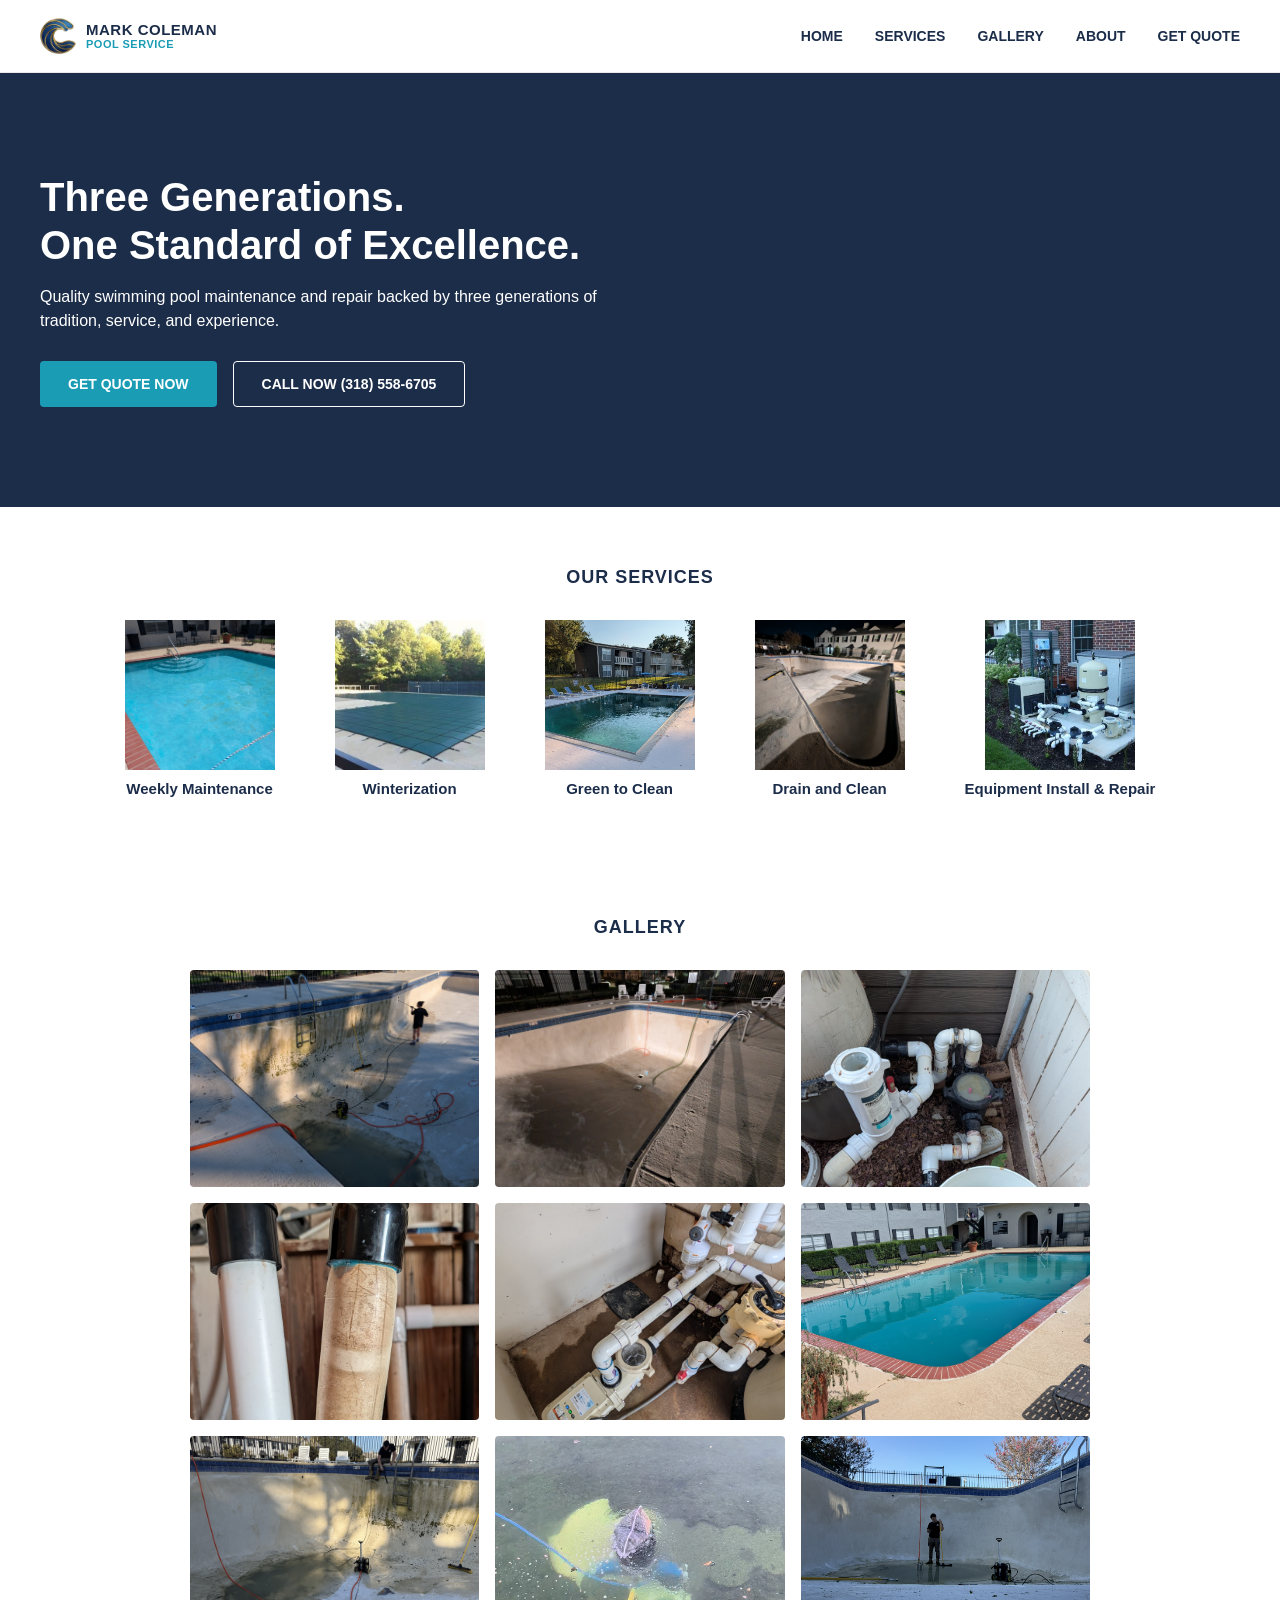
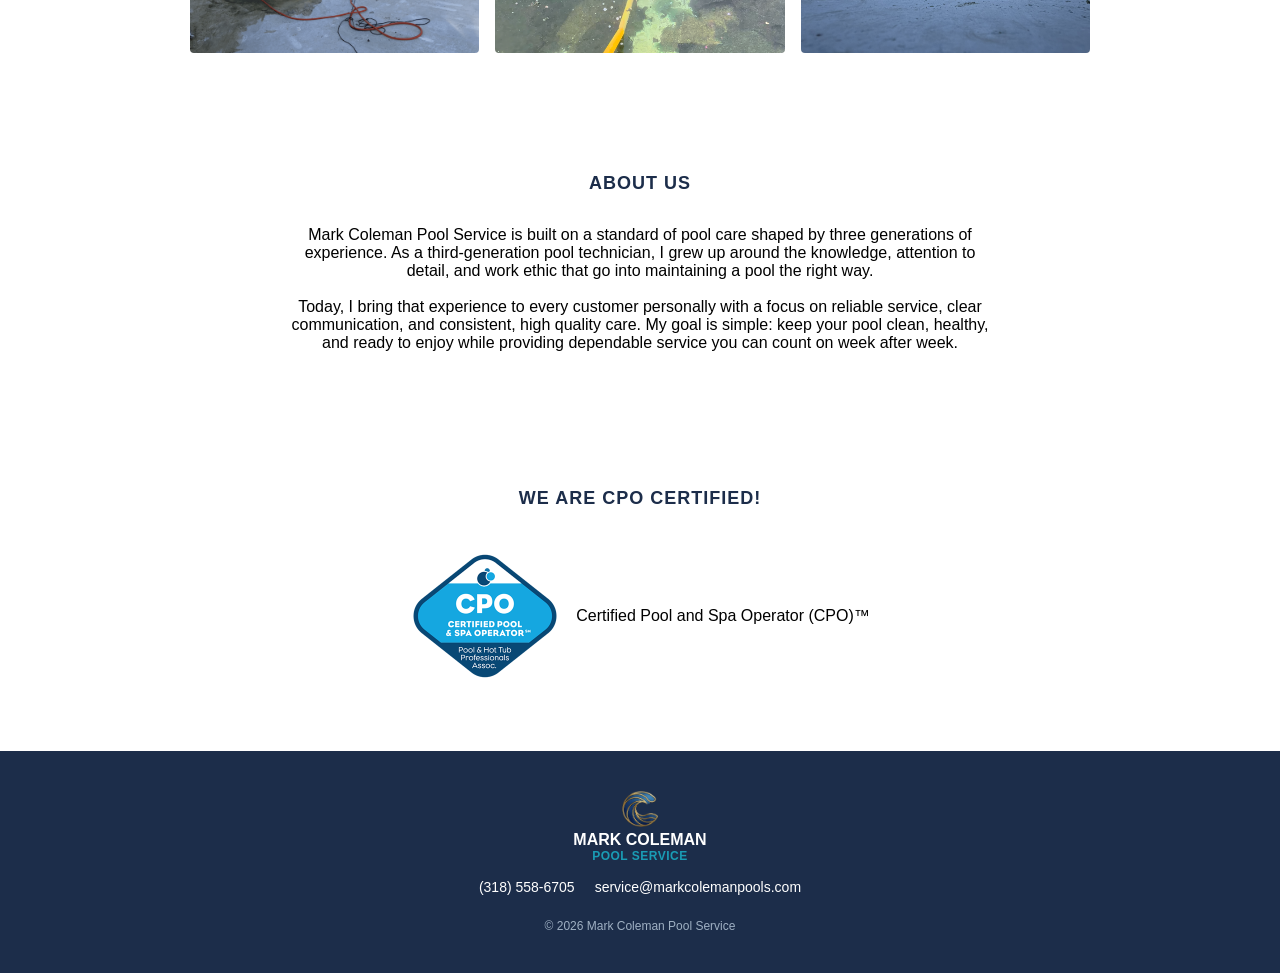
==== index.html @ 645c1453 "fixed phone number" ====
<!DOCTYPE html>
<html lang="en">
    <head>
        <meta name="viewport" content="width=device-width, initial-scale=1.0">
        <meta charset="UTF-8">
        <title>Home - Mark Coleman Pool Service</title>
        <link rel="stylesheet" href="style.css">
    </head>
    <body>
        <header>
            <a href="index.html" class="logo">
                <img class="logo-mark" src="images/logo.png" alt="Mark Coleman Pool Service">
                <span class="logo-text">
                    <span class="top">MARK COLEMAN</span>
                    <span class="bottom">POOL SERVICE</span>
                </span>
            </a>

            <button class="menu-toggle" id="menuToggle" aria-label="Toggle menu" aria-expanded="false">
                <span></span><span></span><span></span>
            </button>

            <nav id="mainNav">
                <ul>
                    <li><a href="#home">HOME</a></li>
                    <li><a href="#services">SERVICES</a></li>
                    <li><a href="#gallery">GALLERY</a></li>
                    <li><a href="#about">ABOUT</a></li>
                    <li><a href="getquote.html">GET QUOTE</a></li>
                </ul>
            </nav>
        </header>

        <section class="hero" id="home">
            <div class="hero-content">
                <h1>Three Generations.<br>One Standard of Excellence.</h1>
                <p>Quality swimming pool maintenance and repair backed by three generations of tradition, service, and experience.</p>
                <div class="hero-buttons">
                    <a href="getquote.html" class="btn btn-primary">GET QUOTE NOW</a>
                    <a href="tel:+13185586705" class="btn btn-outline">CALL NOW (318) 558-6705</a>
                </div>
            </div>
        </section>

        <section class="services" id="services">
            <div class="services-col">
                <h2>OUR SERVICES</h2>
                <div class="services-grid">
                    <div class="services-item">
                        <img src="images/weekly_maintenance.png">
                        <span>Weekly Maintenance</span>
                    </div>
                    <div class="services-item">
                        <img src="images/winterization.jpg">
                        <span>Winterization</span>
                    </div>
                    <div class="services-item">
                        <img src="images/greenclean.jpg">
                        <span>Green to Clean</span>
                    </div>
                    <div class="services-item">
                        <img src="images/drainclean.jpg">
                        <span>Drain and Clean</span>
                    </div>
                    <div class="services-item">
                        <img src="images/install.jpg">
                        <span>Equipment Install & Repair</span>
                    </div>
                </div>
            </div>
        </section>

        <section class="gallery" id="gallery">
            <h2>GALLERY</h2>
            <div class="gallery-grid">
                <img src="images/gal_1.jpg" alt="Pool Project">
                <img src="images/gal_2.jpg" alt="Pool Project">
                <img src="images/gal_3.jpg" alt="Pool Project">
                <img src="images/gal_4.jpg" alt="Pool Project">
                <img src="images/gal_5.jpg" alt="Pool Project">
                <img src="images/gal_6.jpg" alt="Pool Project">
                <img src="images/gal_7.png" alt="Pool Project">
                <img src="images/gal_8.png" alt="Pool Project">
                <img src="images/gal_9.jpg" alt="Pool Project">
            </div>
        </section>

        <section class="about" id="about">
            <div class="about-content">
                <h2>ABOUT US</h2>
                <p>Mark Coleman Pool Service is built on a standard of pool care shaped by three generations of experience. As a third-generation pool technician, I grew up around the knowledge, attention to detail, and work ethic that go into maintaining a pool the right way.<br><br>Today, I bring that experience to every customer personally with a focus on reliable service, clear communication, and consistent, high quality care. My goal is simple: keep your pool clean, healthy, and ready to enjoy while providing dependable service you can count on week after week.</p>
            </div>
        </section>
        <section class="cert">
            <h2>WE ARE CPO CERTIFIED!</h2>
            <div class="cert-content">
                <img src="images/cpo.png" alt="CPO Cert">
                <p>Certified Pool and Spa Operator (CPO)™</p>
            </div>
        </section>
        <footer id="contact">
            <div class="footer-content">
                <div class="footer-brand">
                    <img src="images/logo.png" alt="logo">
                    <span class="top">MARK COLEMAN</span>
                    <span class="bottom">POOL SERVICE</span>
                </div>
                <div class="footer-contact">
                    <a href="tel:+13185586705">(318) 558-6705</a>
                    <a href="mailto:service@markcolemanpools.com">service@markcolemanpools.com</a>
                </div>
            </div>
            <p class="footer-copy">© 2026 Mark Coleman Pool Service</p>
        </footer>


        <script src="script.js"></script>
    </body>
</html>
---- style.css ----
html{
    scroll-behavior: smooth;
}

:root{
    --navy: #1c2d4a;
    --teal: #1a9cb5;
    --teal-dark: #0e7f94;
    --border: #eaeaea;
}
* {
    box-sizing: border-box;
}

html, body{
    height: 100%;
    margin: 0;
}

body {
    margin: 0;
    font-family: 'Segoe UI', Arial, sans-serif;
    display: flex;
    flex-direction: column;
    min-height: 100vh;
}


header {
    display: flex;
    align-items: center;
    justify-content: space-between;
    padding: 18px 40px;
    background: #fff;
    border-bottom: 1px solid var(--border)
}

/* Logo */
.logo{
    display: flex;
    align-items: center;
    gap: 10px;
    text-decoration: none;
}
.logo-mark{
    width: 36px;
    height: 36px;
    flex-shrink: 0;
}

.logo-text{
    display: flex;
    flex-direction: column;
    line-height: 1.1;
}

.logo-text .top{
    font-weight: 700;
    font-size: 15px;
    color: var(--navy);
    letter-spacing: 0.5px;
}

.logo-text .bottom{
    font-weight: 700;
    font-size: 11px;
    color: var(--teal);
    letter-spacing: 0.5px;
}

.menu-toggle{
    display: none;
    flex-direction: column;
    gap: 5px;
    background: none;
    border: none;
    cursor: pointer;
    padding: 4px;
}

.menu-toggle span{
    width: 24px;
    height: 2px;
    background: var(--navy)
}

nav ul{
    display: flex;
    list-style: none;
    margin: 0;
    padding: 0;
    gap: 32px;
}

nav a{
    text-decoration: none;
    font-size: 14px;
    font-weight: 600;
    color: var(--navy);
    padding-bottom: 6px;
}

nav a.active{
    color: var(--teal);
    border-bottom: 2px solid var(--teal);
}

nav a:hover{
    color: var(--teal-dark)
}

@media (max-width: 760px) {
    nav{
        position: absolute;
        top: 68px;
        left: 0;
        right: 0;
        background: #fff;
        border-bottom: 1px solid var(--border);
        display: none;
    }

    nav.open {
        display: block;
    }

    nav ul{
        flex-direction: column;
        padding: 16px 40px;
        gap: 16px;
    }

    .menu-toggle{
        display: flex;
    }
}

.hero{
    position: relative;
    background: var(--navy);
    color: #fff;
    padding: 100px 40px;
}

.hero-content{
    max-width: 560px;
}

.hero h1{
    font-size: 40px;
    line-height: 1.2;
    margin: 0 0 16px;
}

.hero p{
    font-size: 16px;
    line-height: 1.5;
    margin: 0 0 28px;
}

.hero-buttons{
    display: flex;
    gap: 16px;
}

.btn{
    padding: 14px 28px;
    border-radius: 4px;
    font-weight: 600;
    font-size: 14px;
    text-decoration: none;
    display: inline-flex;
    align-items: center;
}

.btn-primary{
    background: var(--teal);
    color: #fff;
}

.btn-primary:hover{
    background: var(--teal-dark);
}

.btn-outline{
    border: 1.5px solid #fff;
    color: #fff;
}

section h2 {
    text-align: center;
    font-size: 18px;
    letter-spacing: 1px;
    color: var(--navy);
    margin: 0 0 32px;
}

.services{
    padding: 60px 40px;
}

.services-grid{
    display: flex;
    justify-content: center;
    flex-wrap: wrap;
    gap: 60px;
}

@media (max-width: 600px) {
    .services-grid{
        gap: 30px;
    }
}

.services-item{
    display: flex;
    flex-direction: column;
    align-items: center;
    gap: 10px;
}

.services-item img{
    width: 150px;
    height: 150px;
}

.services-item span{
    font-size: 15px;
    font-weight: 600;
    color: var(--navy);    
}

.gallery{
    padding: 60px 40px;
}

.gallery-grid{
    display: grid;
    grid-template-columns: repeat(3, 1fr);
    gap: 16px;
    max-width: 900px;
    margin: 0 auto;
}

.gallery-grid img {
    width: 100%;
    aspect-ratio: 4 / 3;
    object-fit: cover;
    border-radius: 4px;
}

.about{
    padding: 60px 40px;
}

.about-content{
    max-width: 700px;
    margin: 0 auto;
    text-align: center;
}

.cert{
    padding: 60px 40px;
}

.cert-content{
    display:flex;
    align-items: center;
    justify-content: center;
    gap: 16px;
    max-width: 700px;
    margin: 0 auto;
}

.cert img{
    height: 150px;
    width: 150px;
}

footer {
    background: var(--navy);
    color: #fff;
    padding: 40px;
    text-align: center;
    flex: 1;
}

footer img{
    height: 36px;
    width: 36px;
}

.footer-content {
    display: flex;
    flex-direction: column;
    align-items: center;
    gap: 16px;
}

.footer-brand .top {
    display: block;
    font-weight: 700;
    font-size: 16px;
}

.footer-brand .bottom {
    display: block;
    font-weight: 700;
    font-size: 12px;
    color: var(--teal);
    letter-spacing: 0.5px;
}

.footer-contact,
.footer-social {
    display: flex;
    gap: 20px;
}

.footer-contact a,
.footer-social a {
    color: #fff;
    text-decoration: none;
    font-size: 14px;
}

.footer-contact a:hover,
.footer-social a:hover {
    color: var(--teal);
}

.footer-copy {
    margin: 24px 0 0;
    font-size: 12px;
    color: #9fb0c3;
}

.contact {
    padding: 60px 40px;
    background: #f7f9fa;
}

.contact p{
    text-align: center;
    margin: 0;
    padding-bottom: 30px;
}

.contact-form {
    max-width: 460px;
    margin: 0 auto;
    display: flex;
    flex-direction: column;
    gap: 20px;
    background: #fff;
    padding: 40px 36px;
    border-radius: 40px 6px 6px 6px;
    box-shadow: 0 12px 30px rgba(28, 45, 74, 0.1);
}
 
.form-field label {
    display: block;
    font-size: 13px;
    font-weight: 700;
    color: var(--navy);
    margin-bottom: 8px;
}
 
.input-icon {
    position: relative;
    display: flex;
    align-items: center;
}
 
.input-icon svg {
    position: absolute;
    left: 12px;
    width: 16px;
    height: 16px;
    color: var(--teal);
    pointer-events: none;
}
 
.contact-form input {
    width: 100%;
    padding: 12px 14px 12px 38px;
}
 
.contact-form textarea {
    width: 100%;
    padding: 12px 14px;
}
 
.contact-form input,
.contact-form textarea {
    border: 1px solid var(--border);
    border-radius: 4px;
    font-family: inherit;
    font-size: 14px;
    color: var(--navy);
    background: #fff;
    box-shadow: inset 0 1px 2px rgba(0,0,0,0.04);
}
 
.contact-form input::placeholder,
.contact-form textarea::placeholder {
    color: #9aa5b1;
}
 
.contact-form input:focus,
.contact-form textarea:focus {
    outline: none;
    border-color: var(--teal);
    box-shadow: 0 0 0 3px rgba(26, 156, 181, 0.15);
}
 
.contact-form button {
    border: none;
    cursor: pointer;
    align-self: center;
    margin-top: 6px;
}
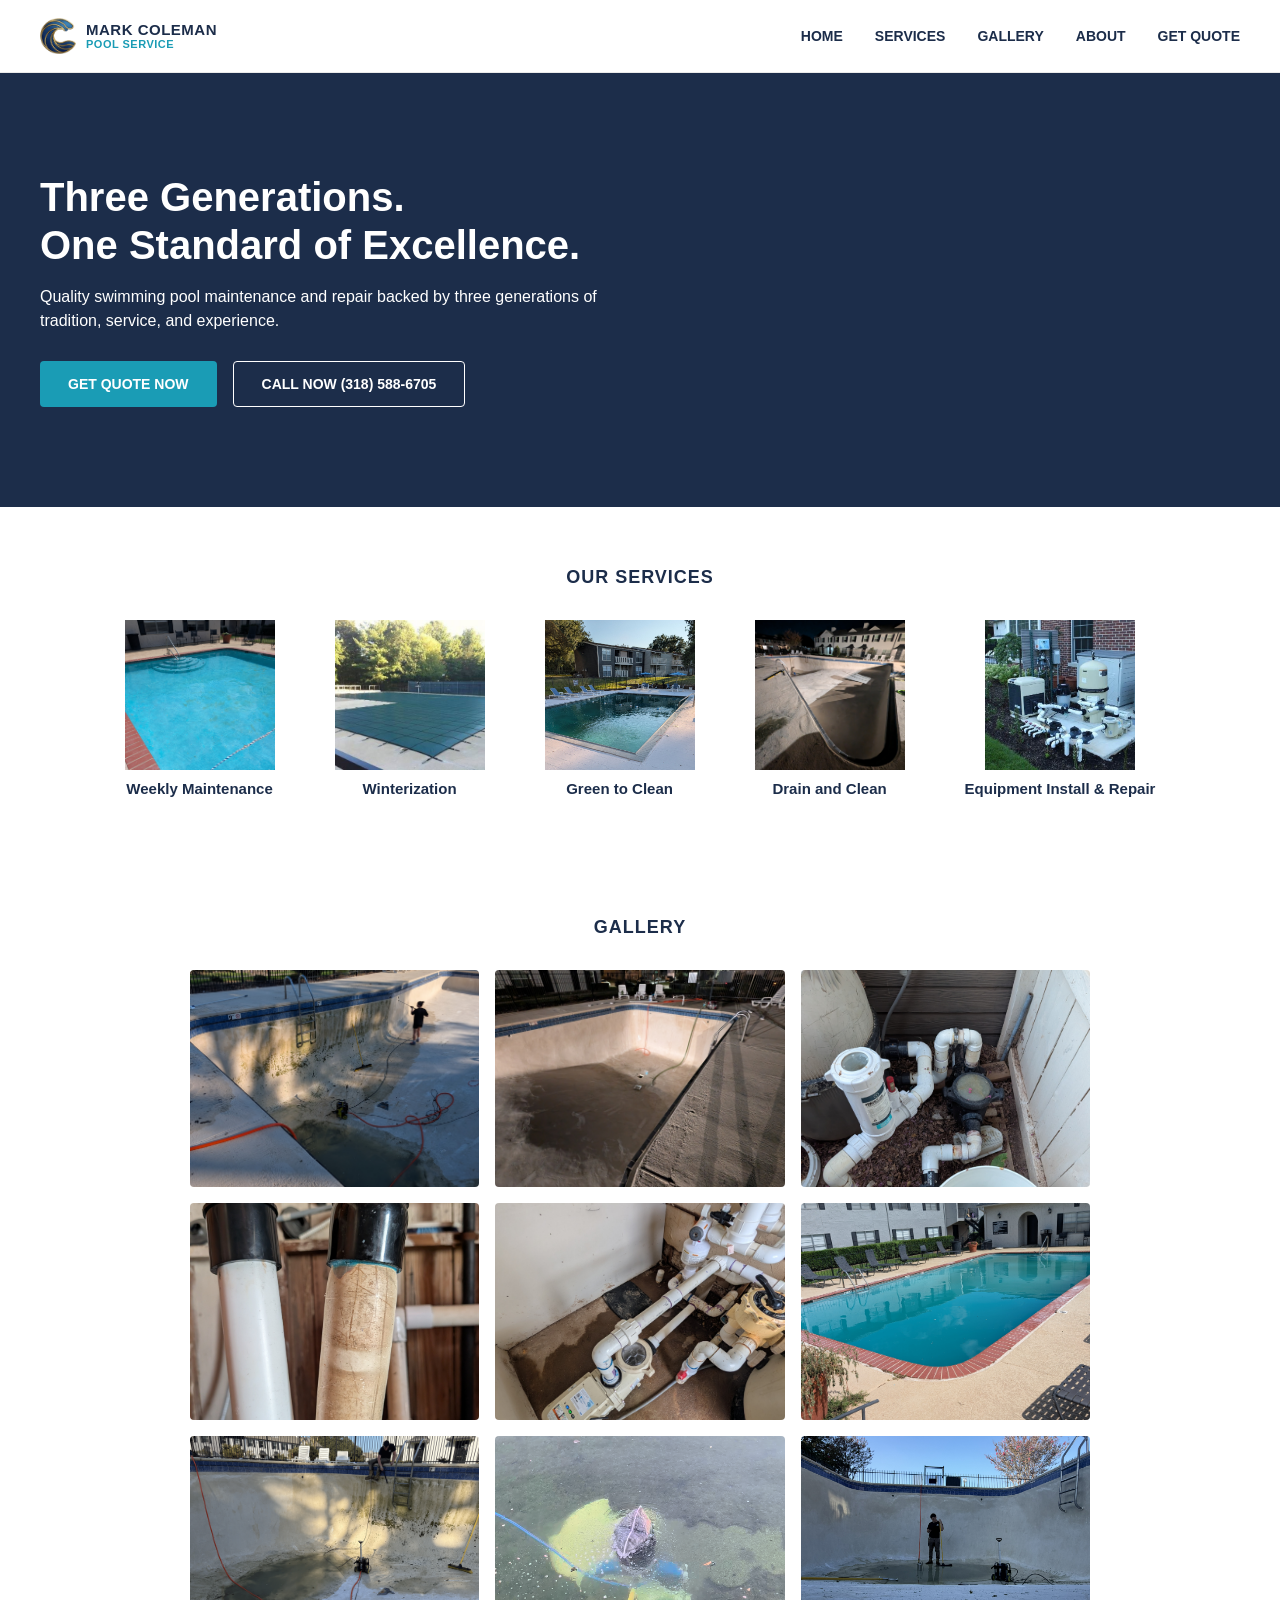
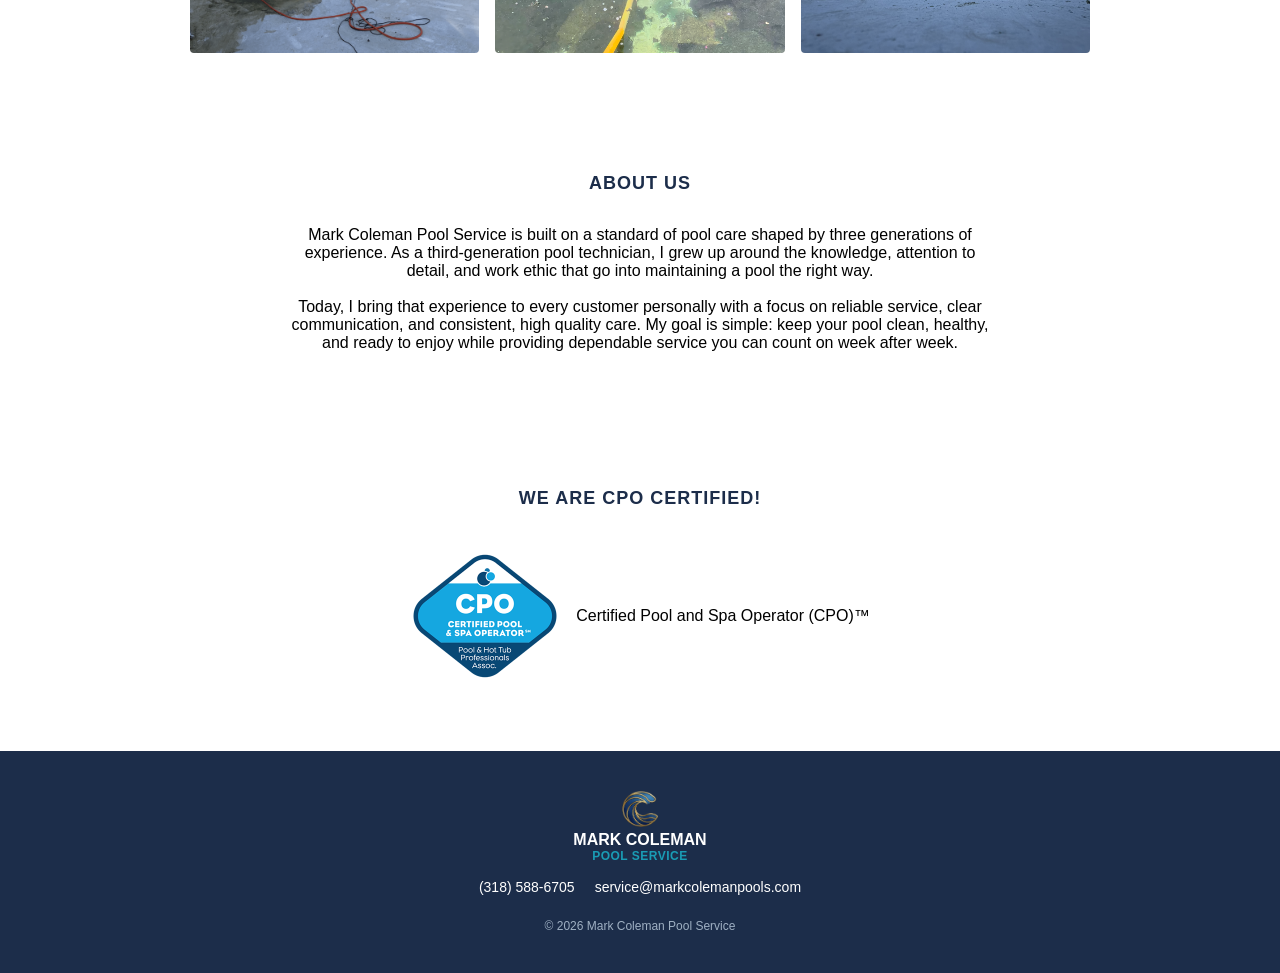
==== commit 344771bc: "fixed phone number" ====
--- a/index.html
+++ b/index.html
@@ -37,7 +37,7 @@
                 <p>Quality swimming pool maintenance and repair backed by three generations of tradition, service, and experience.</p>
                 <div class="hero-buttons">
                     <a href="getquote.html" class="btn btn-primary">GET QUOTE NOW</a>
-                    <a href="tel:+13185586705" class="btn btn-outline">CALL NOW (318) 558-6705</a>
+                    <a href="tel:+13185886705" class="btn btn-outline">CALL NOW (318) 588-6705</a>
                 </div>
             </div>
         </section>
@@ -106,7 +106,7 @@
                     <span class="bottom">POOL SERVICE</span>
                 </div>
                 <div class="footer-contact">
-                    <a href="tel:+13185586705">(318) 558-6705</a>
+                    <a href="tel:+13185886705">(318) 588-6705</a>
                     <a href="mailto:service@markcolemanpools.com">service@markcolemanpools.com</a>
                 </div>
             </div>
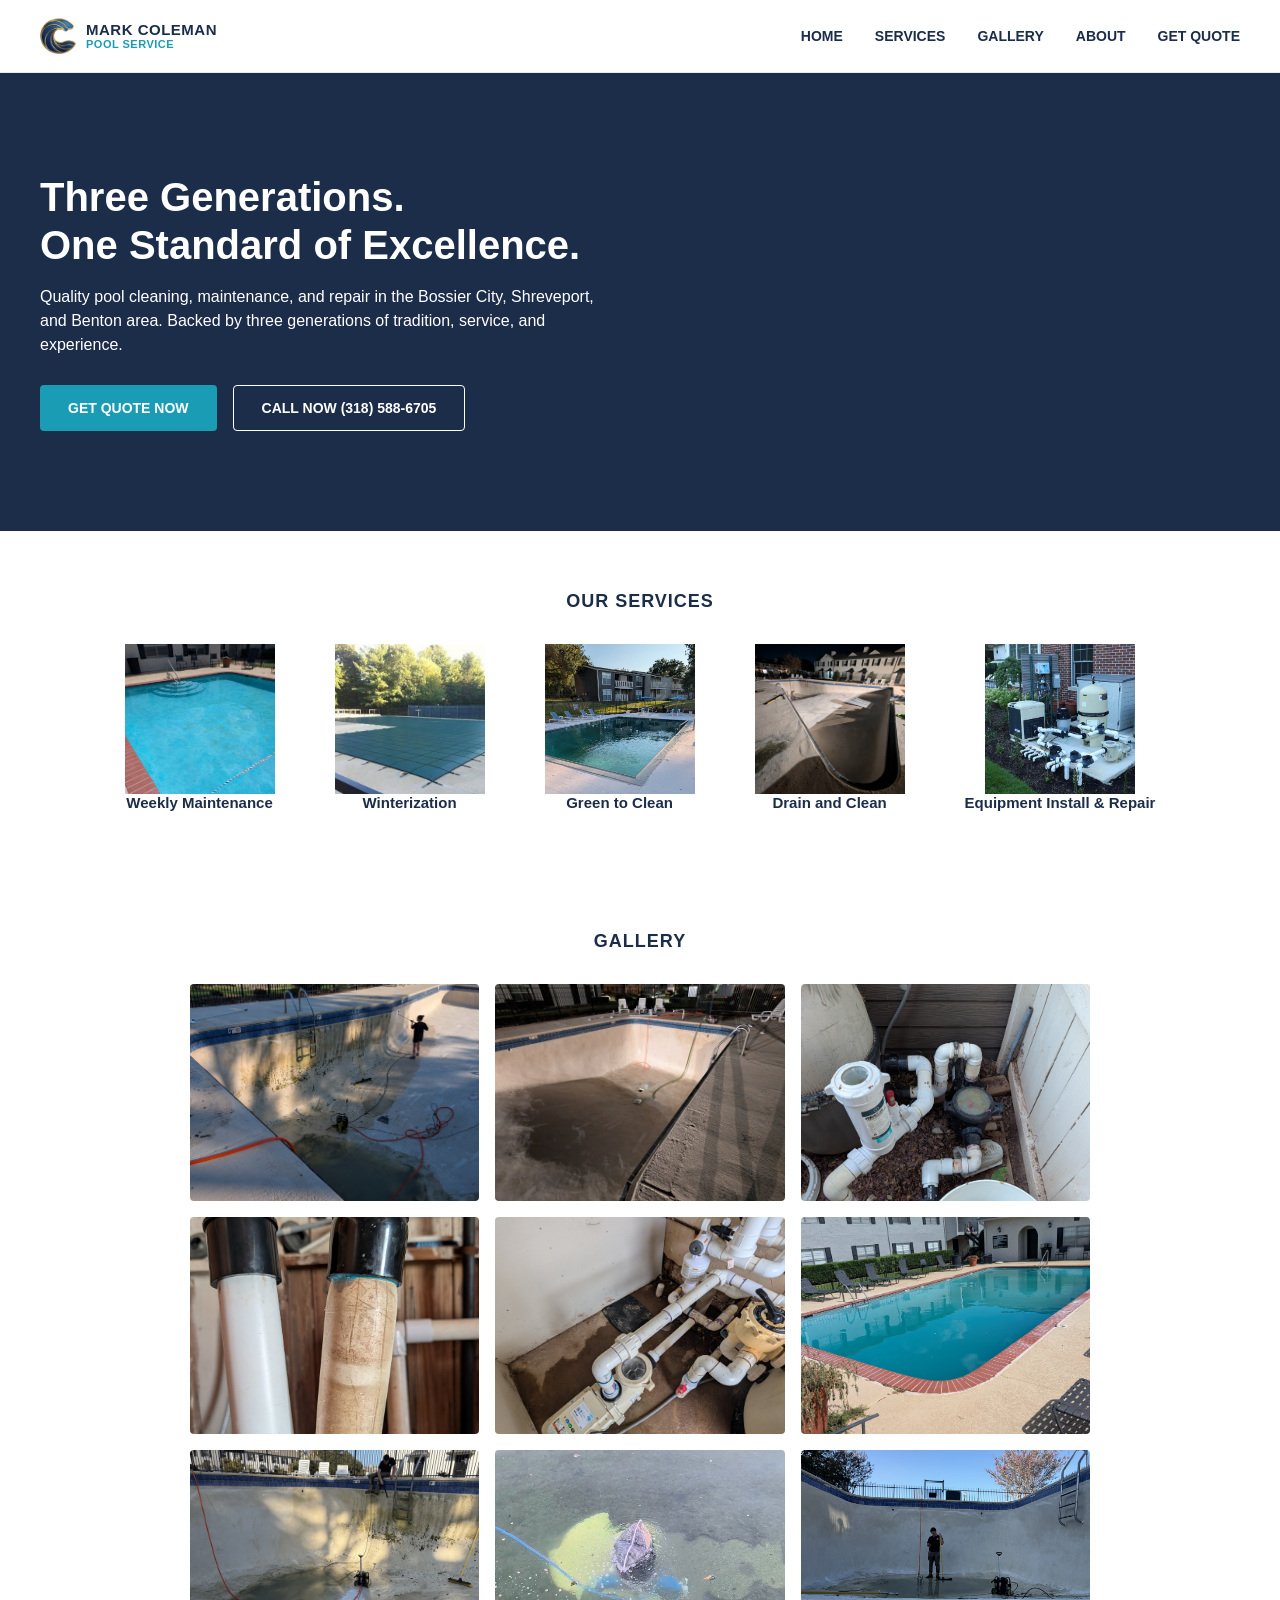
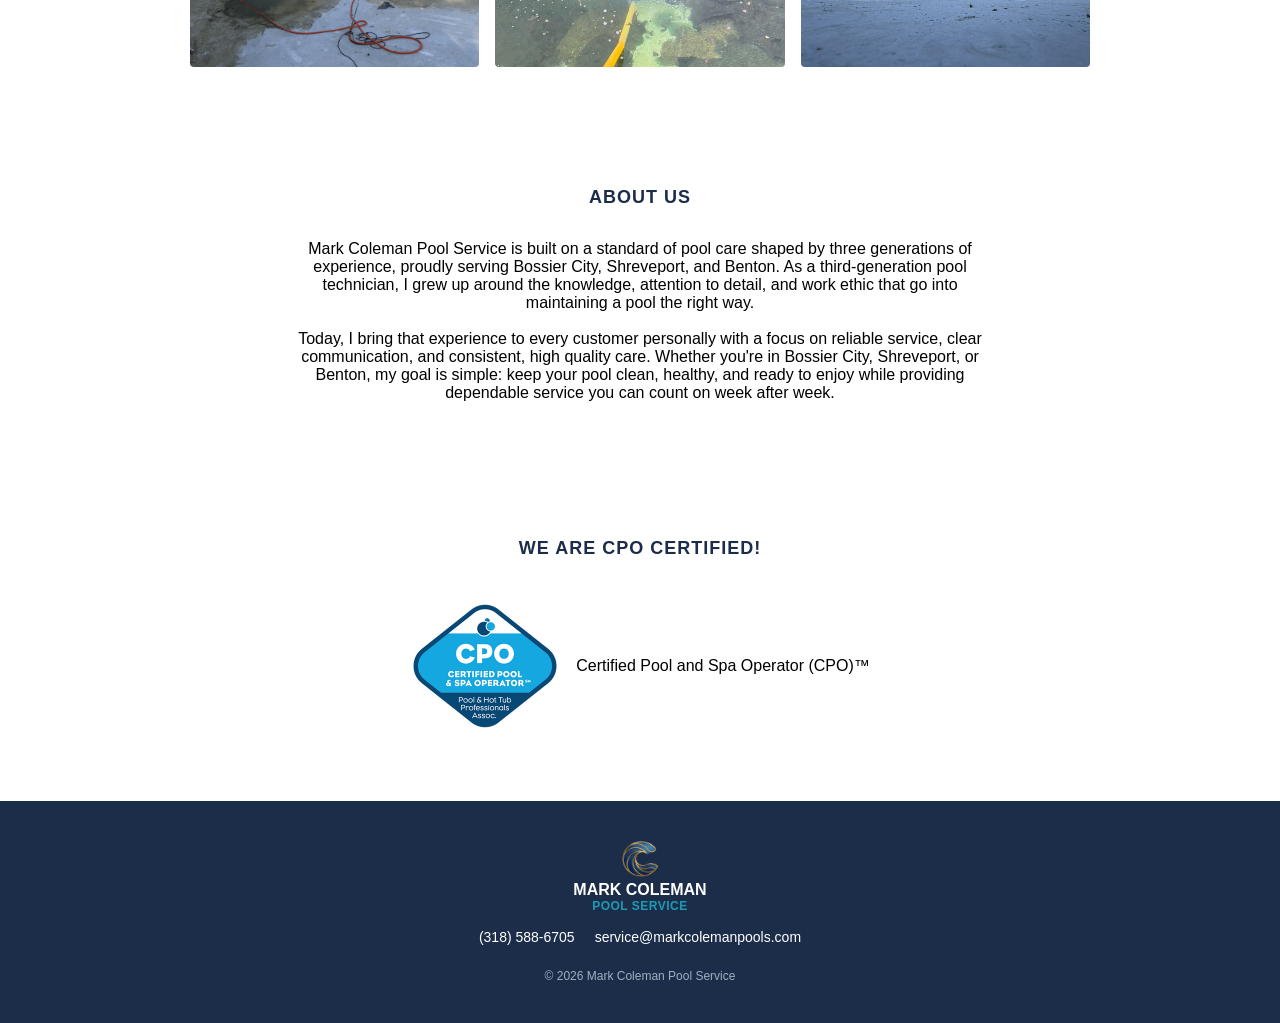
==== commit b2d42928: "update SEO" ====
--- a/index.html
+++ b/index.html
@@ -1,9 +1,10 @@
 <!DOCTYPE html>
 <html lang="en">
     <head>
+        <meta name="description" content="Expert pool cleaning and repair in the Bossier City, Shreveport, and Benton area. CPO certified, backed by three generations of service and experience.">
         <meta name="viewport" content="width=device-width, initial-scale=1.0">
         <meta charset="UTF-8">
-        <title>Home - Mark Coleman Pool Service</title>
+        <title>Pool Cleaning & Maintenance in Bossier City & Shreveport, LA | Mark Coleman Pool Service</title>
         <link rel="stylesheet" href="style.css">
     </head>
     <body>
@@ -34,7 +35,7 @@
         <section class="hero" id="home">
             <div class="hero-content">
                 <h1>Three Generations.<br>One Standard of Excellence.</h1>
-                <p>Quality swimming pool maintenance and repair backed by three generations of tradition, service, and experience.</p>
+                <p>Quality pool cleaning, maintenance, and repair in the Bossier City, Shreveport, and Benton area. Backed by three generations of tradition, service, and experience.</p>
                 <div class="hero-buttons">
                     <a href="getquote.html" class="btn btn-primary">GET QUOTE NOW</a>
                     <a href="tel:+13185886705" class="btn btn-outline">CALL NOW (318) 588-6705</a>
@@ -42,33 +43,54 @@
             </div>
         </section>
 
-        <section class="services" id="services">
-            <div class="services-col">
-                <h2>OUR SERVICES</h2>
-                <div class="services-grid">
-                    <div class="services-item">
-                        <img src="images/weekly_maintenance.png">
-                        <span>Weekly Maintenance</span>
-                    </div>
-                    <div class="services-item">
-                        <img src="images/winterization.jpg">
-                        <span>Winterization</span>
-                    </div>
-                    <div class="services-item">
-                        <img src="images/greenclean.jpg">
-                        <span>Green to Clean</span>
-                    </div>
-                    <div class="services-item">
-                        <img src="images/drainclean.jpg">
-                        <span>Drain and Clean</span>
-                    </div>
-                    <div class="services-item">
-                        <img src="images/install.jpg">
-                        <span>Equipment Install & Repair</span>
+    <section class="services" id="services">
+        <div class="services-col">
+            <h2>OUR SERVICES</h2>
+            <div class="services-grid">
+
+                <div class="services-item">
+                    <img src="images/weekly_maintenance.png" alt="Weekly pool maintenance in Bossier City">
+                    <span>Weekly Maintenance</span>
+                    <div class="service-popup">
+                        <p>Routine cleaning, chemical balancing, and equipment checks to keep your pool swim-ready all season. Serving Bossier City, Shreveport, and Benton on a consistent weekly schedule.</p>
                     </div>
                 </div>
+
+                <div class="services-item">
+                    <img src="images/winterization.jpg" alt="Pool winterization service">
+                    <span>Winterization</span>
+                    <div class="service-popup">
+                        <p>Proper off-season closing. Balancing chemicals, protecting equipment, and covering your pool to prevent damage before winter sets in.</p>
+                    </div>
+                </div>
+
+                <div class="services-item">
+                    <img src="images/greenclean.jpg" alt="Green to clean pool service">
+                    <span>Green to Clean</span>
+                    <div class="service-popup">
+                        <p>Algae-covered or neglected pool? We restore green, cloudy water back to clean, swim-ready condition, fast.</p>
+                    </div>
+                </div>
+
+                <div class="services-item">
+                    <img src="images/drainclean.jpg" alt="Pool drain and clean service">
+                    <span>Drain and Clean</span>
+                    <div class="service-popup">
+                        <p>A full drain, acid wash, and deep clean to remove built-up stains, scale, and debris that routine maintenance alone can't fix.</p>
+                    </div>
+                </div>
+
+                <div class="services-item">
+                    <img src="images/install.jpg" alt="Pool equipment install and repair">
+                    <span>Equipment Install & Repair</span>
+                    <div class="service-popup">
+                        <p>Installation, troubleshooting, and repair for pumps, filters, heaters, and other pool equipment. We keep your system running reliably.</p>
+                    </div>
+                </div>
+
             </div>
-        </section>
+        </div>
+    </section>
 
         <section class="gallery" id="gallery">
             <h2>GALLERY</h2>
@@ -88,7 +110,7 @@
         <section class="about" id="about">
             <div class="about-content">
                 <h2>ABOUT US</h2>
-                <p>Mark Coleman Pool Service is built on a standard of pool care shaped by three generations of experience. As a third-generation pool technician, I grew up around the knowledge, attention to detail, and work ethic that go into maintaining a pool the right way.<br><br>Today, I bring that experience to every customer personally with a focus on reliable service, clear communication, and consistent, high quality care. My goal is simple: keep your pool clean, healthy, and ready to enjoy while providing dependable service you can count on week after week.</p>
+                <p>Mark Coleman Pool Service is built on a standard of pool care shaped by three generations of experience, proudly serving Bossier City, Shreveport, and Benton. As a third-generation pool technician, I grew up around the knowledge, attention to detail, and work ethic that go into maintaining a pool the right way.<br><br>Today, I bring that experience to every customer personally with a focus on reliable service, clear communication, and consistent, high quality care. Whether you're in Bossier City, Shreveport, or Benton, my goal is simple: keep your pool clean, healthy, and ready to enjoy while providing dependable service you can count on week after week.</p>
             </div>
         </section>
         <section class="cert">
@@ -115,5 +137,36 @@
 
 
         <script src="script.js"></script>
+        <!-- Google tag (gtag.js) -->
+        <script async src="https://www.googletagmanager.com/gtag/js?id=G-51X6MR22NM">
+        </script>
+        <script>
+        window.dataLayer = window.dataLayer || [];
+        function gtag(){dataLayer.push(arguments);}
+        gtag('js', new Date());
+
+        gtag('config', 'G-51X6MR22NM');
+        </script>
+        <script>
+        document.querySelectorAll('.services-item').forEach(function (item) {
+            item.addEventListener('click', function (e) {
+                var isActive = item.classList.contains('active');
+                document.querySelectorAll('.services-item.active').forEach(function (el) {
+                    el.classList.remove('active');
+                });
+                if (!isActive) {
+                    item.classList.add('active');
+                }
+            });
+        });
+
+        document.addEventListener('click', function (e) {
+            if (!e.target.closest('.services-item')) {
+                document.querySelectorAll('.services-item.active').forEach(function (el) {
+                    el.classList.remove('active');
+                });
+            }
+        });
+    </script>
     </body>
 </html>
--- a/style.css
+++ b/style.css
@@ -114,10 +114,12 @@
         position: absolute;
         top: 68px;
         left: 0;
-        right: 0;
+        bottom: 0;
+        width: 250px;
         background: #fff;
-        border-bottom: 1px solid var(--border);
+        border-right: 1px solid var(--border);
         display: none;
+        z-index: 100;
     }
 
     nav.open {
@@ -200,6 +202,7 @@
 }
 
 .services-grid{
+    align-items:start;
     display: flex;
     justify-content: center;
     flex-wrap: wrap;
@@ -212,11 +215,38 @@
     }
 }
 
-.services-item{
-    display: flex;
-    flex-direction: column;
-    align-items: center;
-    gap: 10px;
+.services-item {
+    position: relative;
+    cursor: pointer;
+    display: flex;
+    flex-direction: column;
+    align-items: center;
+}
+
+.service-popup {
+    position: absolute;
+    bottom: 100%;
+    left: 50%;
+    transform: translateX(-50%) translateY(10px);
+    width: 220px;
+    background: #fff;
+    border: 1px solid #ddd;
+    border-radius: 8px;
+    padding: 12px;
+    box-shadow: 0 4px 12px rgba(0,0,0,0.15);
+    opacity: 0;
+    visibility: hidden;
+    transition: opacity 0.2s ease, transform 0.2s ease;
+    pointer-events: none;
+    z-index: 10;
+}
+
+.services-item:hover .service-popup,
+.services-item.active .service-popup {
+    opacity: 1;
+    visibility: visible;
+    transform: translateX(-50%) translateY(0);
+    pointer-events: auto;
 }
 
 .services-item img{
@@ -419,4 +449,19 @@
     cursor: pointer;
     align-self: center;
     margin-top: 6px;
+}
+
+.services-item summary {
+    display: flex;
+    flex-direction: column;
+    align-items: center;
+    gap: 12px;
+    cursor: pointer;
+    list-style: none;
+}
+.services-item summary::-webkit-details-marker {
+    display: none;
+}
+.services-item p {
+    margin-top: 8px;
 }
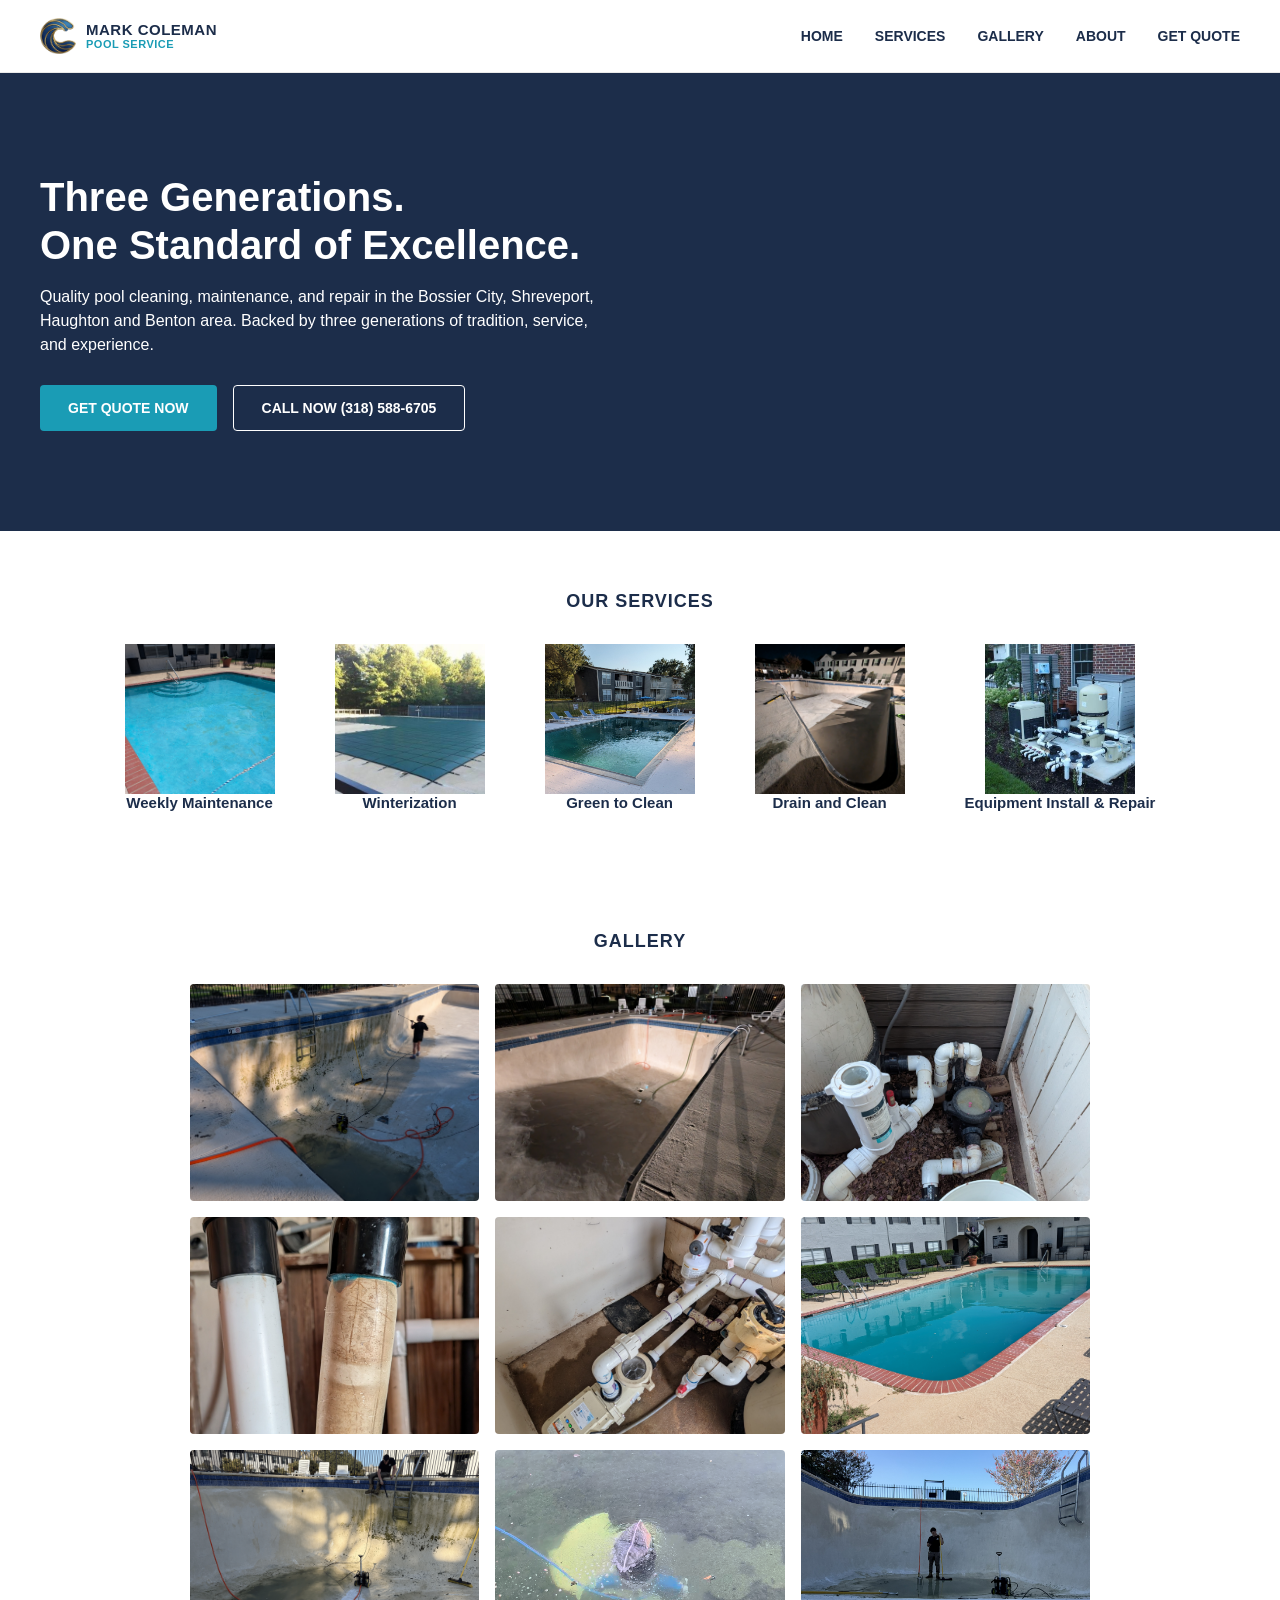
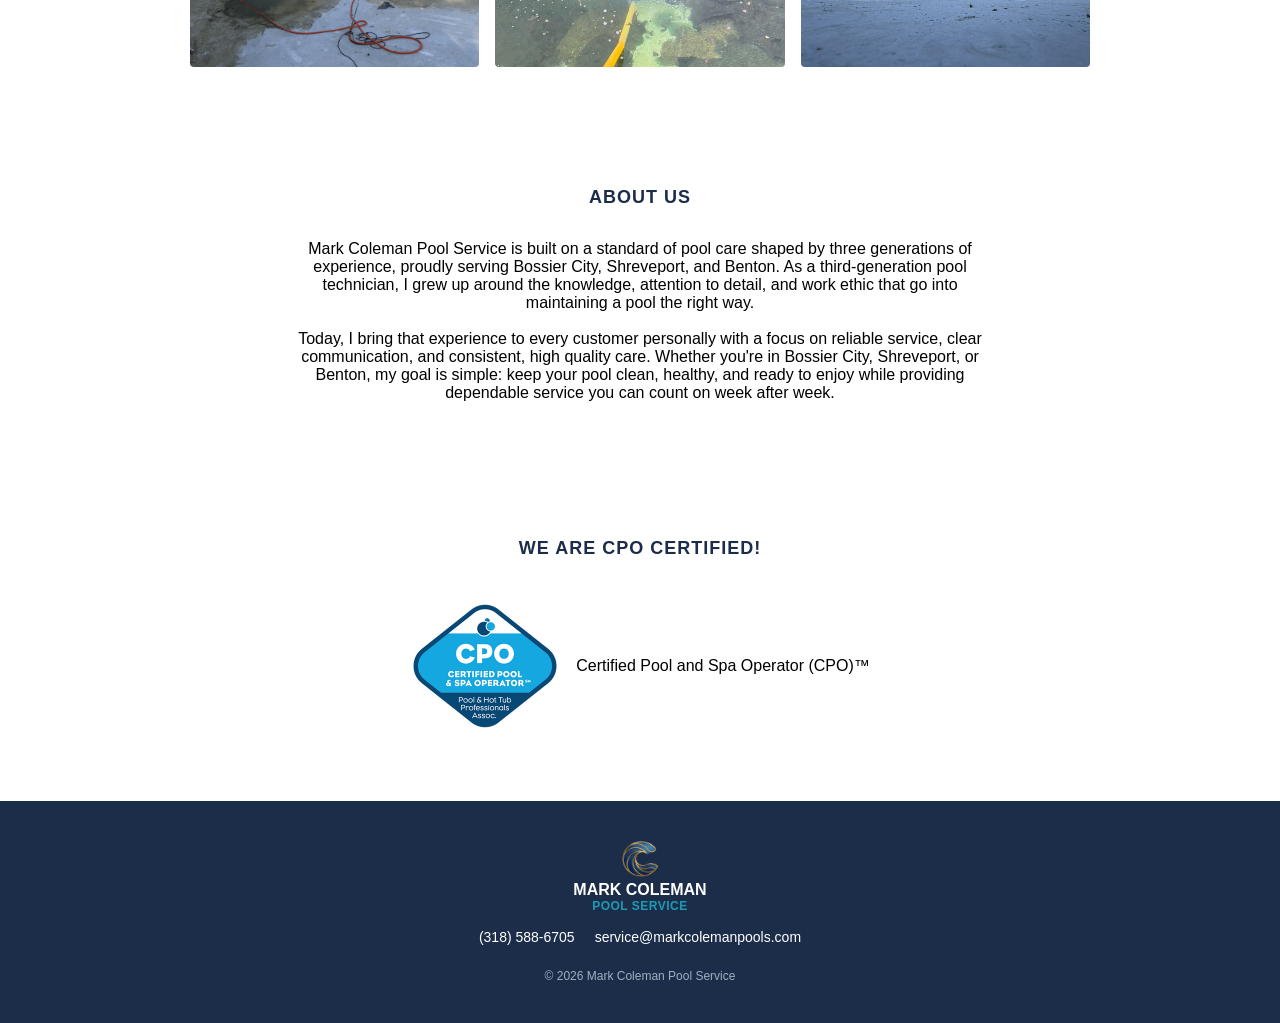
==== commit 73ad8c16: "updated SEO" ====
--- a/index.html
+++ b/index.html
@@ -4,13 +4,13 @@
         <meta name="description" content="Expert pool cleaning and repair in the Bossier City, Shreveport, and Benton area. CPO certified, backed by three generations of service and experience.">
         <meta name="viewport" content="width=device-width, initial-scale=1.0">
         <meta charset="UTF-8">
-        <title>Pool Cleaning & Maintenance in Bossier City & Shreveport, LA | Mark Coleman Pool Service</title>
+        <title>Pool Cleaning & Maintenance in Bossier City, Shreveport, Benton & Haughton LA | Mark Coleman Pool Service</title>
         <link rel="stylesheet" href="style.css">
     </head>
     <body>
         <header>
             <a href="index.html" class="logo">
-                <img class="logo-mark" src="images/logo.png" alt="Mark Coleman Pool Service">
+                <img class="logo-mark" src="images/logo.png" alt="Mark Coleman Pool Service, Pool Cleaning Service in Bossier City & Shreveport area">
                 <span class="logo-text">
                     <span class="top">MARK COLEMAN</span>
                     <span class="bottom">POOL SERVICE</span>
@@ -35,7 +35,7 @@
         <section class="hero" id="home">
             <div class="hero-content">
                 <h1>Three Generations.<br>One Standard of Excellence.</h1>
-                <p>Quality pool cleaning, maintenance, and repair in the Bossier City, Shreveport, and Benton area. Backed by three generations of tradition, service, and experience.</p>
+                <p>Quality pool cleaning, maintenance, and repair in the Bossier City, Shreveport, Haughton and Benton area. Backed by three generations of tradition, service, and experience.</p>
                 <div class="hero-buttons">
                     <a href="getquote.html" class="btn btn-primary">GET QUOTE NOW</a>
                     <a href="tel:+13185886705" class="btn btn-outline">CALL NOW (318) 588-6705</a>
@@ -49,15 +49,15 @@
             <div class="services-grid">
 
                 <div class="services-item">
-                    <img src="images/weekly_maintenance.png" alt="Weekly pool maintenance in Bossier City">
+                    <img src="images/weekly_maintenance.png" alt="Weekly pool maintenance in Bossier City & Shreveport area">
                     <span>Weekly Maintenance</span>
                     <div class="service-popup">
-                        <p>Routine cleaning, chemical balancing, and equipment checks to keep your pool swim-ready all season. Serving Bossier City, Shreveport, and Benton on a consistent weekly schedule.</p>
+                        <p>Routine cleaning, chemical balancing, and equipment checks to keep your pool swim-ready all season. Serving Bossier City, Shreveport, Haughton and Benton on a consistent weekly schedule.</p>
                     </div>
                 </div>
 
                 <div class="services-item">
-                    <img src="images/winterization.jpg" alt="Pool winterization service">
+                    <img src="images/winterization.jpg" alt="Pool winterization service in Bossier City & Shreveport area">
                     <span>Winterization</span>
                     <div class="service-popup">
                         <p>Proper off-season closing. Balancing chemicals, protecting equipment, and covering your pool to prevent damage before winter sets in.</p>
@@ -65,7 +65,7 @@
                 </div>
 
                 <div class="services-item">
-                    <img src="images/greenclean.jpg" alt="Green to clean pool service">
+                    <img src="images/greenclean.jpg" alt="Green to clean pool service in Bossier City & Shreveport area">
                     <span>Green to Clean</span>
                     <div class="service-popup">
                         <p>Algae-covered or neglected pool? We restore green, cloudy water back to clean, swim-ready condition, fast.</p>
@@ -73,7 +73,7 @@
                 </div>
 
                 <div class="services-item">
-                    <img src="images/drainclean.jpg" alt="Pool drain and clean service">
+                    <img src="images/drainclean.jpg" alt="Pool drain and clean service in Bossier City & Shreveport area">
                     <span>Drain and Clean</span>
                     <div class="service-popup">
                         <p>A full drain, acid wash, and deep clean to remove built-up stains, scale, and debris that routine maintenance alone can't fix.</p>
@@ -81,7 +81,7 @@
                 </div>
 
                 <div class="services-item">
-                    <img src="images/install.jpg" alt="Pool equipment install and repair">
+                    <img src="images/install.jpg" alt="Pool equipment install and repair in Bossier City & Shreveport area">
                     <span>Equipment Install & Repair</span>
                     <div class="service-popup">
                         <p>Installation, troubleshooting, and repair for pumps, filters, heaters, and other pool equipment. We keep your system running reliably.</p>
@@ -95,15 +95,15 @@
         <section class="gallery" id="gallery">
             <h2>GALLERY</h2>
             <div class="gallery-grid">
-                <img src="images/gal_1.jpg" alt="Pool Project">
-                <img src="images/gal_2.jpg" alt="Pool Project">
-                <img src="images/gal_3.jpg" alt="Pool Project">
-                <img src="images/gal_4.jpg" alt="Pool Project">
-                <img src="images/gal_5.jpg" alt="Pool Project">
-                <img src="images/gal_6.jpg" alt="Pool Project">
-                <img src="images/gal_7.png" alt="Pool Project">
-                <img src="images/gal_8.png" alt="Pool Project">
-                <img src="images/gal_9.jpg" alt="Pool Project">
+                <img src="images/gal_1.jpg" alt="Pressure washing a drained pool in Shreveport">
+                <img src="images/gal_2.jpg" alt="Pressure washing a drained pool in Shreveport">
+                <img src="images/gal_3.jpg" alt="Replaced a failed pump in Benton">
+                <img src="images/gal_4.jpg" alt="Repaired broken plumbing in Shreveport">
+                <img src="images/gal_5.jpg" alt="Replaced failed pump motor in Bossier City">
+                <img src="images/gal_6.jpg" alt="Turned a green neglected pool back to blue and swimmable in Bossier City">
+                <img src="images/gal_7.png" alt="Pressure washing a drained pool in Shreveport">
+                <img src="images/gal_8.png" alt="Vacuuming a dirty pool in Shreveport">
+                <img src="images/gal_9.jpg" alt="Pressure washing a drained pool in Shreveport">
             </div>
         </section>
 
@@ -116,14 +116,14 @@
         <section class="cert">
             <h2>WE ARE CPO CERTIFIED!</h2>
             <div class="cert-content">
-                <img src="images/cpo.png" alt="CPO Cert">
+                <img src="images/cpo.png" alt="CPO Certified technician in the Bossier City, Shreveport, Haughton & Benton area">
                 <p>Certified Pool and Spa Operator (CPO)™</p>
             </div>
         </section>
         <footer id="contact">
             <div class="footer-content">
                 <div class="footer-brand">
-                    <img src="images/logo.png" alt="logo">
+                    <img src="images/logo.png" alt="Mark Coleman Pool Service, Pool Cleaning service in the Bossier City, Shreveport, Haughton & Benton area.">
                     <span class="top">MARK COLEMAN</span>
                     <span class="bottom">POOL SERVICE</span>
                 </div>
--- a/style.css
+++ b/style.css
@@ -174,6 +174,7 @@
     display: inline-flex;
     align-items: center;
 }
+
 
 .btn-primary{
     background: var(--teal);
@@ -422,13 +423,14 @@
 }
  
 .contact-form input,
-.contact-form textarea {
+.contact-form textarea,
+.contact-form select {
     border: 1px solid var(--border);
     border-radius: 4px;
     font-family: inherit;
     font-size: 14px;
     color: var(--navy);
-    background: #fff;
+    background-color: #fff;
     box-shadow: inset 0 1px 2px rgba(0,0,0,0.04);
 }
  
@@ -438,7 +440,8 @@
 }
  
 .contact-form input:focus,
-.contact-form textarea:focus {
+.contact-form textarea:focus,
+.contact-form select:focus {
     outline: none;
     border-color: var(--teal);
     box-shadow: 0 0 0 3px rgba(26, 156, 181, 0.15);
@@ -451,6 +454,35 @@
     margin-top: 6px;
 }
 
+.contact-form select {
+    width: 100%;
+    padding: 12px 36px 12px 14px;
+    appearance: none;
+    -webkit-appearance: none;
+    -moz-appearance: none;
+    cursor: pointer;
+    background-image: url("data:image/svg+xml;utf8,<svg xmlns='http://www.w3.org/2000/svg' viewBox='0 0 24 24' fill='none' stroke='%231a9cb5' stroke-width='2'><path d='M6 9l6 6 6-6'/></svg>");
+    background-repeat: no-repeat;
+    background-position: right 14px center;
+    background-size: 14px;
+}
+
+.contact-form select:required:invalid {
+    color: #9aa5b1;
+}
+
+.contact-form select option {
+    color: var(--navy);
+}
+
+.contact-form select.placeholder {
+    color: #9aa5b1;
+}
+
+.contact-form select option {
+    color: var(--navy);
+}
+
 .services-item summary {
     display: flex;
     flex-direction: column;
@@ -464,4 +496,20 @@
 }
 .services-item p {
     margin-top: 8px;
+}
+
+.quote-buttons{
+    text-align: center;
+}
+
+.quote-button{
+    padding: 14px 28px;
+    border-radius: 4px;
+    font-weight: 600;
+    font-size: 14px;
+    text-decoration: none;
+    display: inline-flex;
+    align-items: center;
+    color: var(--teal);
+    text-decoration: none;
 }
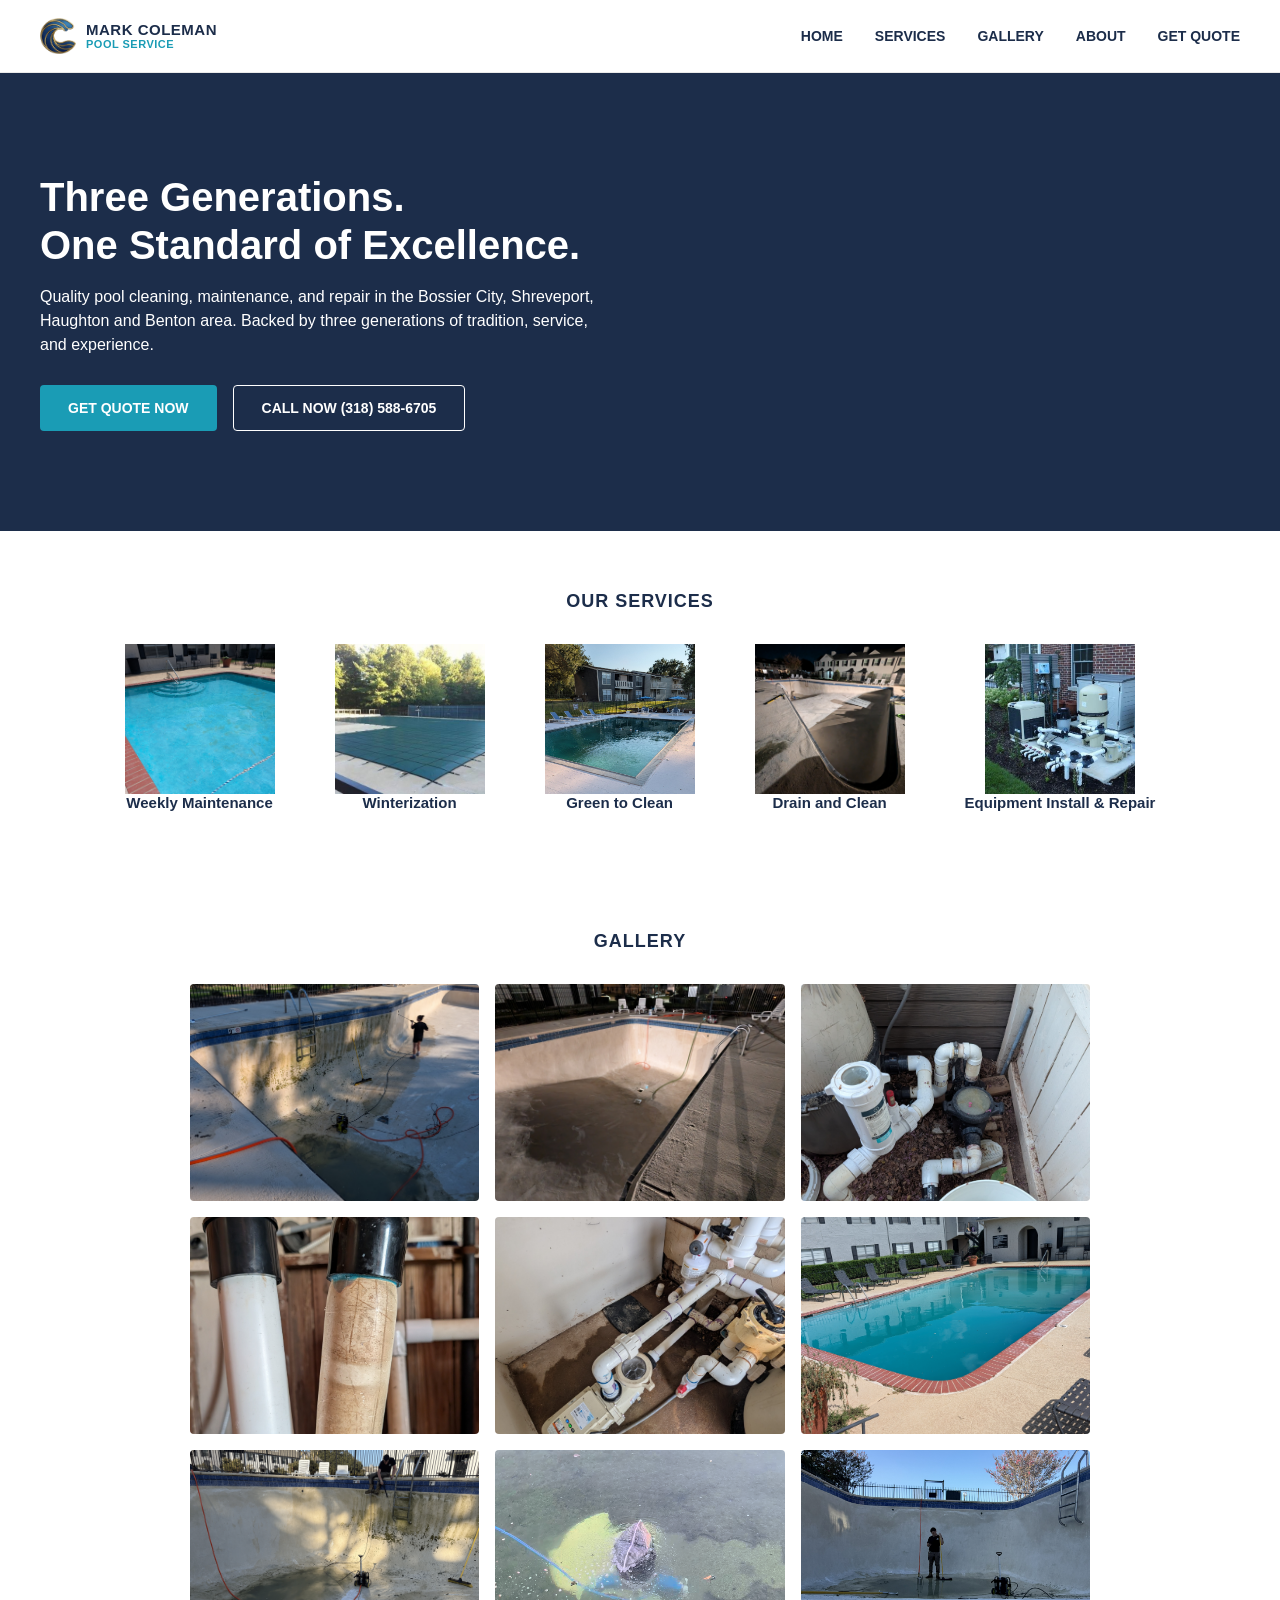
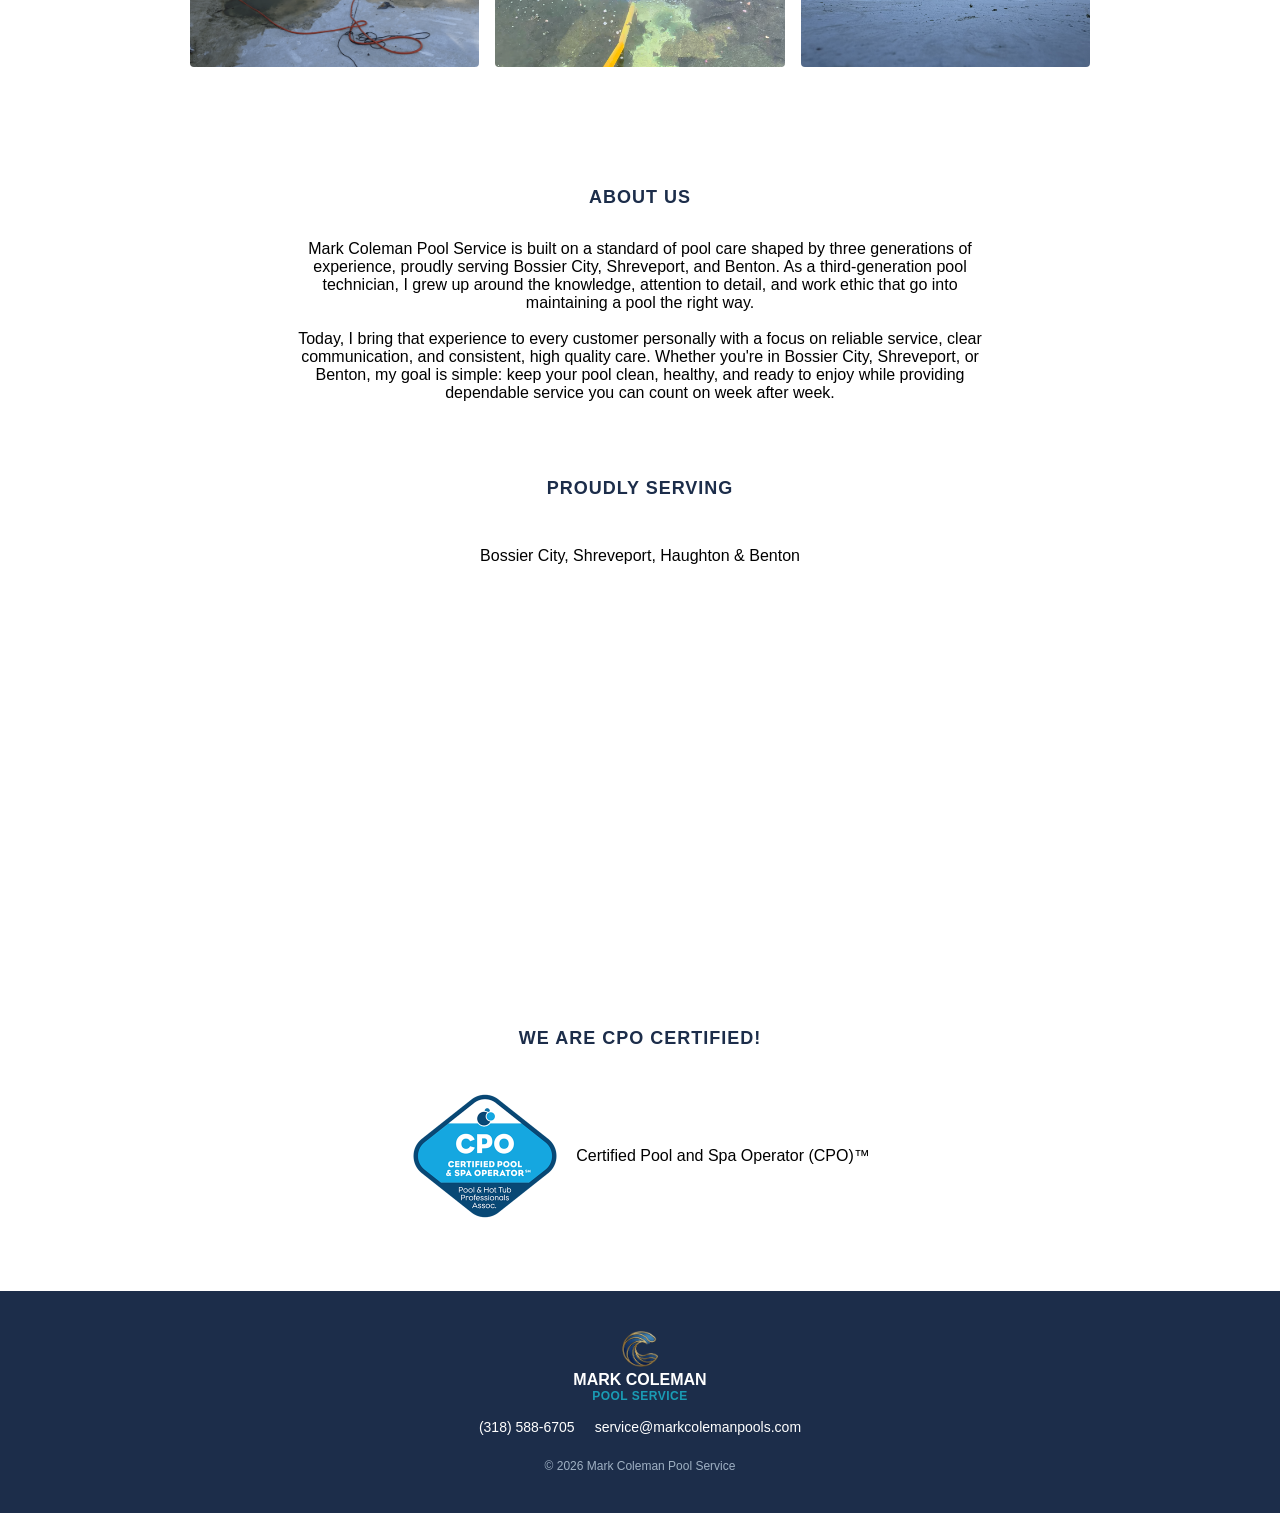
==== commit c9dda88a: "added google maps iframe" ====
--- a/index.html
+++ b/index.html
@@ -5,7 +5,26 @@
         <meta name="viewport" content="width=device-width, initial-scale=1.0">
         <meta charset="UTF-8">
         <title>Pool Cleaning & Maintenance in Bossier City, Shreveport, Benton & Haughton LA | Mark Coleman Pool Service</title>
+        <link rel="icon" type="image/png" href="images/logo.png">
         <link rel="stylesheet" href="style.css">
+        <script type="application/ld+json">
+        {
+        "@context": "https://schema.org",
+        "@type": "HomeAndConstructionBusiness",
+        "name": "Mark Coleman Pool Service",
+        "image": "https://markcolemanpools.com/images/logo.png",
+        "url": "https://markcolemanpools.com",
+        "telephone": "+13185886705",
+        "email": "service@markcolemanpools.com",
+        "description": "Expert pool cleaning and repair in the Bossier City, Shreveport, and Benton area. CPO certified, backed by three generations of service and experience.",
+        "areaServed": [
+            { "@type": "City", "name": "Bossier City" },
+            { "@type": "City", "name": "Shreveport" },
+            { "@type": "City", "name": "Benton" },
+            { "@type": "City", "name": "Haughton" }
+        ]
+        }
+        </script>
     </head>
     <body>
         <header>
@@ -112,6 +131,15 @@
                 <h2>ABOUT US</h2>
                 <p>Mark Coleman Pool Service is built on a standard of pool care shaped by three generations of experience, proudly serving Bossier City, Shreveport, and Benton. As a third-generation pool technician, I grew up around the knowledge, attention to detail, and work ethic that go into maintaining a pool the right way.<br><br>Today, I bring that experience to every customer personally with a focus on reliable service, clear communication, and consistent, high quality care. Whether you're in Bossier City, Shreveport, or Benton, my goal is simple: keep your pool clean, healthy, and ready to enjoy while providing dependable service you can count on week after week.</p>
             </div>
+        </section>
+        <section class="serving">
+            <div class="serving-content">
+                <h2>PROUDLY SERVING</h2>
+                <p>Bossier City, Shreveport, Haughton & Benton</p>
+                <div class="map-embed">
+                    <iframe src="https://www.google.com/maps/embed?pb=!1m18!1m12!1m3!1d365856.23661883414!2d-93.87732314023326!3d32.52093106173455!2m3!1f0!2f0!3f0!3m2!1i1024!2i768!4f13.1!3m3!1m2!1s0x8573e85e75b6dc59%3A0x775c8e252f228a6d!2sMark%20Coleman%20Pool%20Service!5e1!3m2!1sen!2sus!4v1790171127844!5m2!1sen!2sus" width="600" height="450" style="border:0;" allowfullscreen="" loading="lazy" referrerpolicy="strict-origin-when-cross-origin"></iframe>
+                </div>    
+                </div>
         </section>
         <section class="cert">
             <h2>WE ARE CPO CERTIFIED!</h2>
--- a/style.css
+++ b/style.css
@@ -290,6 +290,32 @@
     text-align: center;
 }
 
+.serving-content{
+    display: flex;
+    flex-direction: column;
+    justify-content: center;
+    align-items: center;
+}
+
+.map-embed {
+    position: relative;
+    width: 100%;
+    max-width: 500px;
+    aspect-ratio: 4 / 3;
+    margin: 12px auto 0;
+    border-radius: 8px;
+    overflow: hidden;
+}
+
+.map-embed iframe {
+    position: absolute;
+    top: 0;
+    left: 0;
+    width: 100%;
+    height: 100%;
+    border: 0;
+}
+
 .cert{
     padding: 60px 40px;
 }
